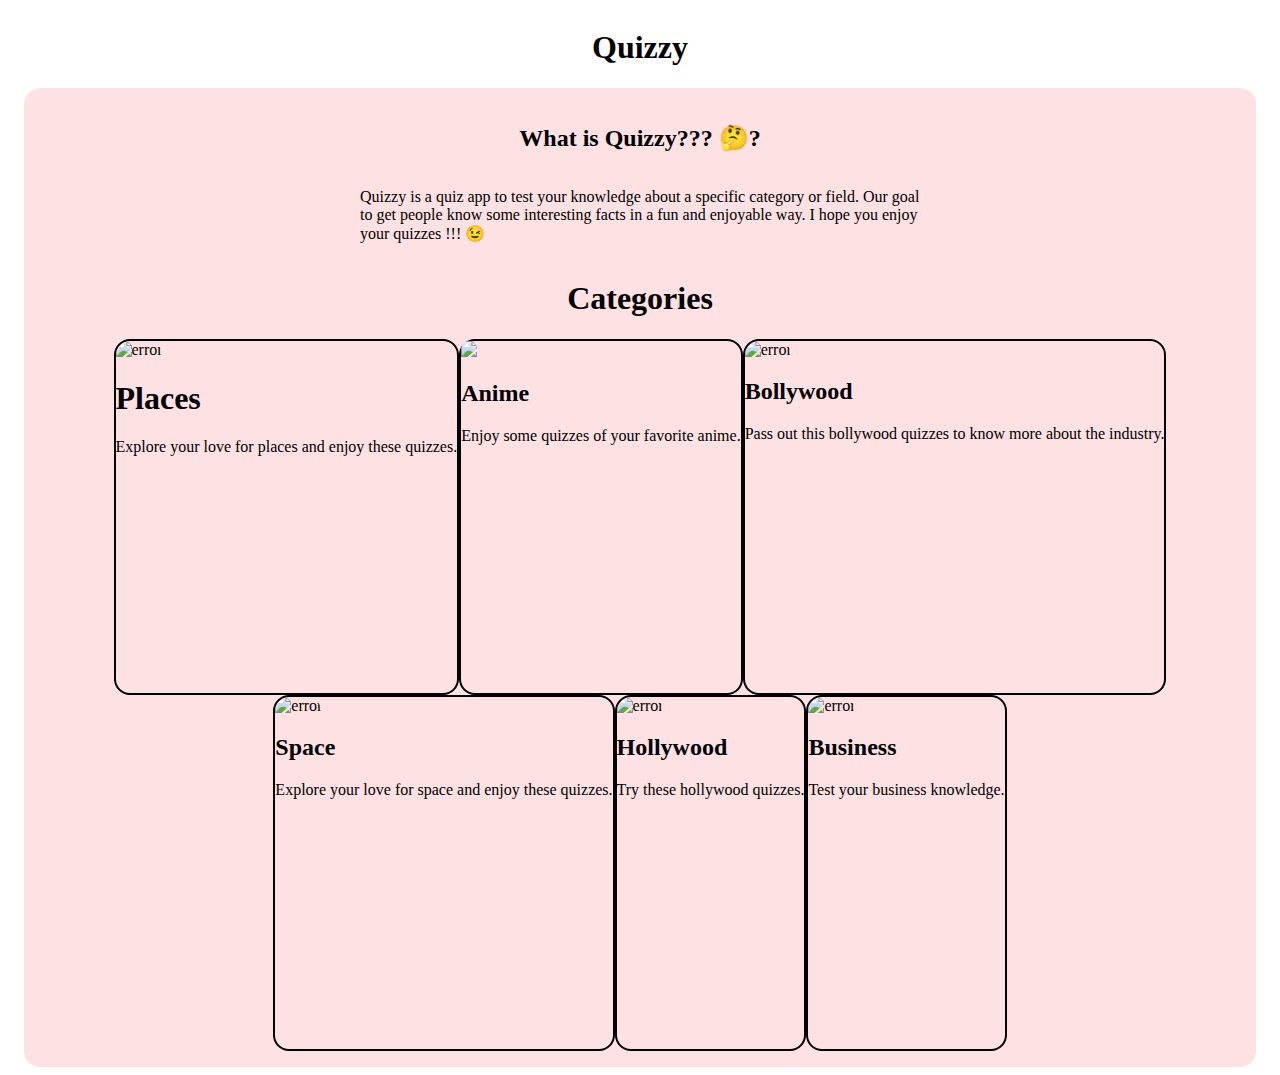
==== index.html @ 3705b9ff "index page added" ====
<!DOCTYPE html>
<html lang="en">

<head>
    <meta charset="UTF-8">
    <meta http-equiv="X-UA-Compatible" content="IE=edge">
    <meta name="viewport" content="width=device-width, initial-scale=1.0">
    <title>Home</title>
    <link rel="stylesheet" href="./home/home.css">
</head>

<body>
    <h1>Quizzy</h1>
    <div class="container">
        <div class="introduction">
            <h2>What is Quizzy??? 🤔?</h2>
            <p>Quizzy is a quiz app to test your knowledge about a specific category or field. Our goal to get people
                know some interesting facts in a fun and enjoyable way. I hope you enjoy your quizzes !!! 😉</p>
        </div>
        <div class="categories">
            <h1>Categories</h1>
            <div class="categories-quiz">
               <a href="./travel/travel.html">
                <div class=" card">
                    <img src="https://i.pinimg.com/564x/14/29/c4/1429c40a7391b6d04bfabcb0b0499b21.jpg" alt="error">
                    <h1>Places</h1>
                    <p>Explore your love for places and enjoy these quizzes.</p>
                </div>
               </a>
                <div class=" card">
                    <img src="https://i.pinimg.com/736x/85/9c/fc/859cfc86de005f11c841380dfab94cac.jpg">
                    <h2>Anime</h2>
                    <p>Enjoy some quizzes of your favorite anime.</p>
                </div>
                <div class=" card">
                    <img src="https://i.pinimg.com/564x/af/45/a1/af45a1dca7c7d1b6f6d93e2ae22a763b.jpg" alt="error">
                    <h2>Bollywood</h2>
                    <p>Pass out this bollywood quizzes to know more about the industry.</p>
                </div>
                <div class=" card">
                    <img src="https://i.pinimg.com/564x/82/16/37/8216379e1edc4c34feb76b37f957e170.jpg" alt="error">
                    <h2>Space</h2>
                    <p>Explore your love for space and enjoy these quizzes.</p>
                </div>
                <div class=" card">
                    <img src="https://i.pinimg.com/564x/bb/45/a3/bb45a321132c7fccc04a788fb485de58.jpg" alt="error">
                    <h2>Hollywood</h2>
                    <p>Try these hollywood quizzes.</p>
                </div>
                <div class=" card">
                    <img src="https://i.pinimg.com/564x/ea/4f/54/ea4f54d214a0c1567dec414e779e486c.jpg" alt="error">
                    <h2>Business</h2>
                    <p>Test your business knowledge.</p>
                </div>
                
                

        </div>

    </div>
</body>

</html>
---- home/home.css ----
@import url("https://onlycss.netlify.app/main/main.css");

:root{
   --font-color: #303a52;
}


*{
    color: #000;
    list-style: none;
    text-decoration: none;
}


body,.container, .introduction{
    display: flex;
    flex-direction: column;
    align-items: center;
}  
    .container{
        border-radius: 1rem;
        height: auto;
        width: 95%;
        padding: 1rem;
        color: var(--white-color);
       background-color: #fdc4c880;
    }
       .introduction{
           width: 35rem;
       }
    .categories{
        width: 100%;
        display: flex;
        flex-direction: column;
        align-items: center;
    }
       .categories-quiz{
           display: flex;
           justify-content: center;
           flex-wrap: wrap;
       }
        .card{
            height: 22rem;
            border-radius: 1rem;
            border: 2px solid black;
        }

          .card img{
              height: 60%;
              object-fit: cover;
              border-radius: 1rem 1rem 0 0;
          }
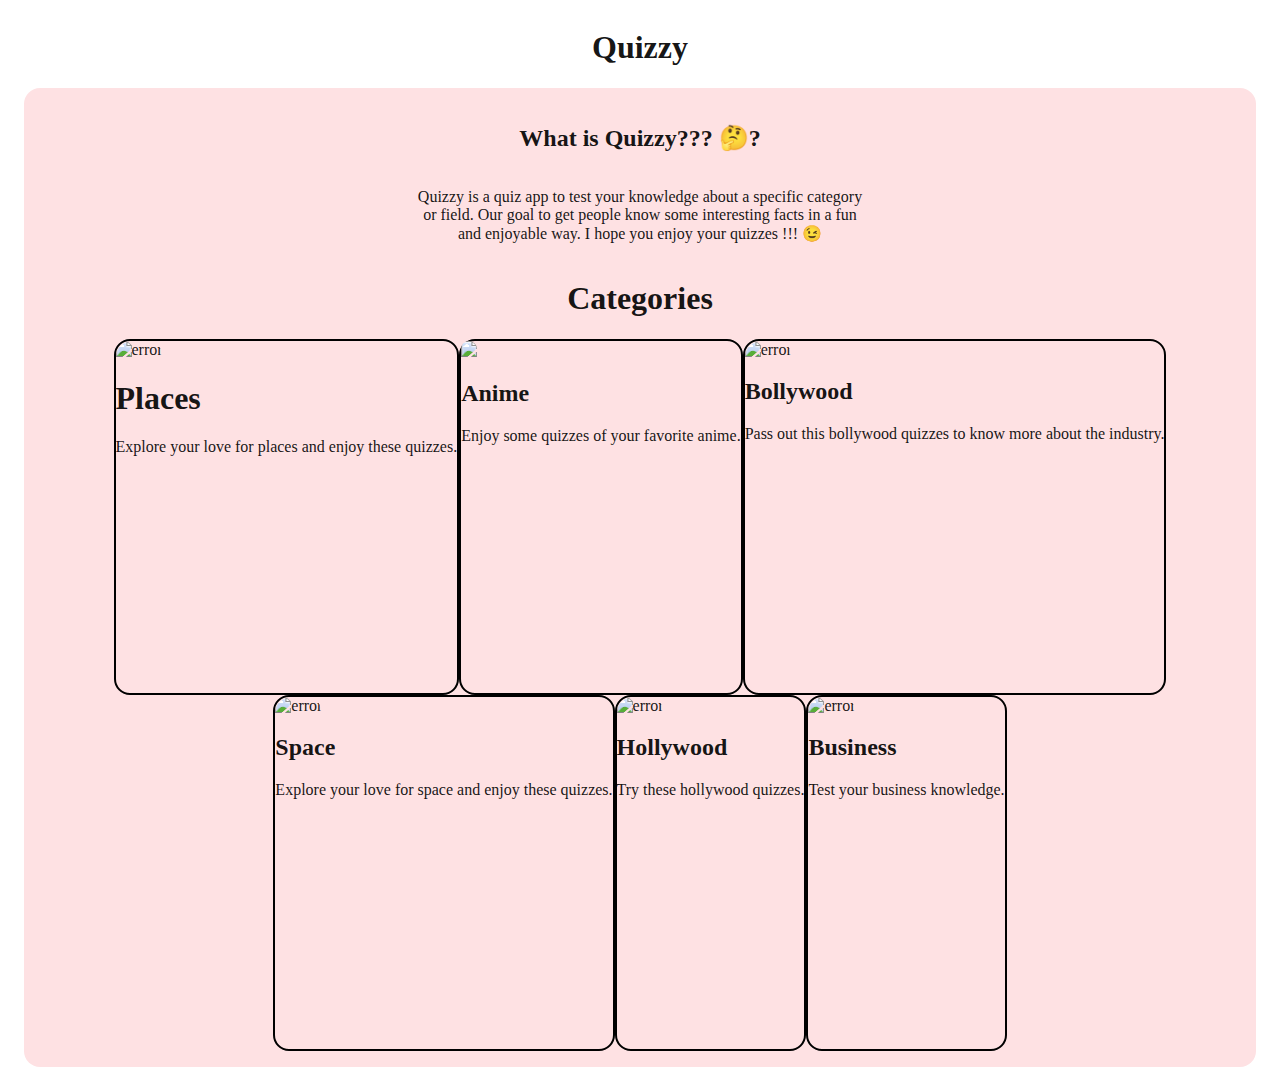
==== commit 9c43f9b4: "index page added" ====
--- a/index.html
+++ b/index.html
@@ -20,7 +20,7 @@
         <div class="categories">
             <h1>Categories</h1>
             <div class="categories-quiz">
-               <a href="./travel/travel.html">
+               <a href="./quiz/quiz.html">
                 <div class=" card">
                     <img src="https://i.pinimg.com/564x/14/29/c4/1429c40a7391b6d04bfabcb0b0499b21.jpg" alt="error">
                     <h1>Places</h1>
--- a/home/home.css
+++ b/home/home.css
@@ -6,8 +6,7 @@
 
 
 *{
-    color: #000;
-    list-style: none;
+    color: rgba(0, 0, 0, 0.918);
     text-decoration: none;
 }
 
@@ -23,11 +22,13 @@
         width: 95%;
         padding: 1rem;
         color: var(--white-color);
-       background-color: #fdc4c880;
+       background-color: #fee1e3;
     }
        .introduction{
-           width: 35rem;
+           width: 28rem;
+           text-align: center;
        }
+       
     .categories{
         width: 100%;
         display: flex;
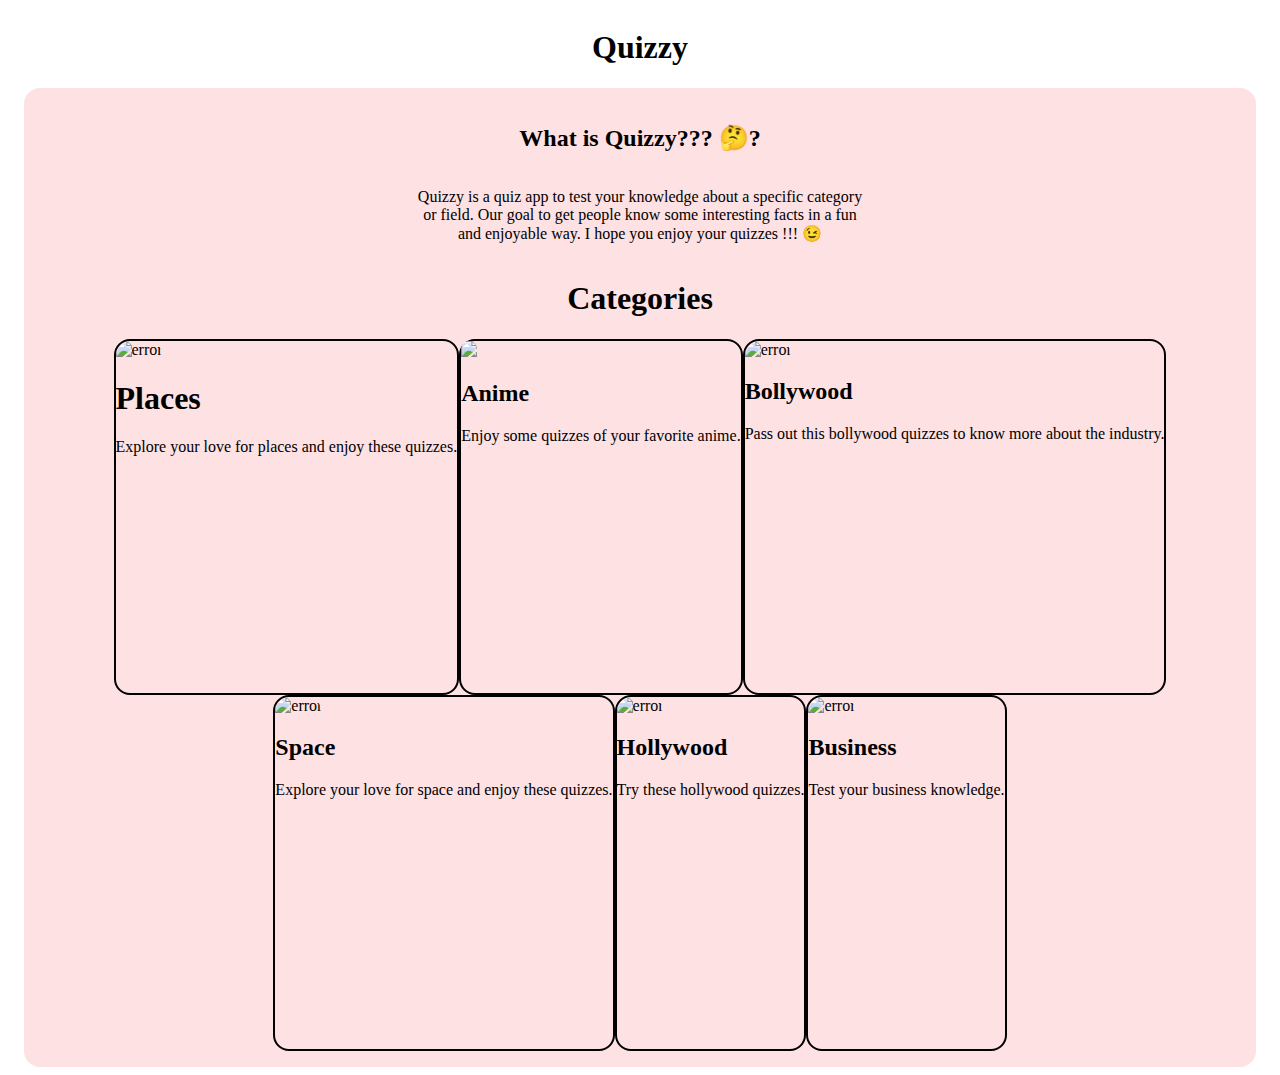
==== commit a7e29291: "Merge branch 'main' into result-page" ====
--- a/index.html
+++ b/index.html
@@ -20,7 +20,9 @@
         <div class="categories">
             <h1>Categories</h1>
             <div class="categories-quiz">
-               <a href="./quiz/quiz.html">
+               <a href="./travel/travel.html">
+
+               
                 <div class=" card">
                     <img src="https://i.pinimg.com/564x/14/29/c4/1429c40a7391b6d04bfabcb0b0499b21.jpg" alt="error">
                     <h1>Places</h1>
--- a/home/home.css
+++ b/home/home.css
@@ -6,10 +6,13 @@
 
 
 *{
-    color: rgba(0, 0, 0, 0.918);
+
+    color: #000;
+    list-style: none;
+
+
     text-decoration: none;
 }
-
 
 body,.container, .introduction{
     display: flex;
@@ -23,6 +26,7 @@
         padding: 1rem;
         color: var(--white-color);
        background-color: #fee1e3;
+
     }
        .introduction{
            width: 28rem;
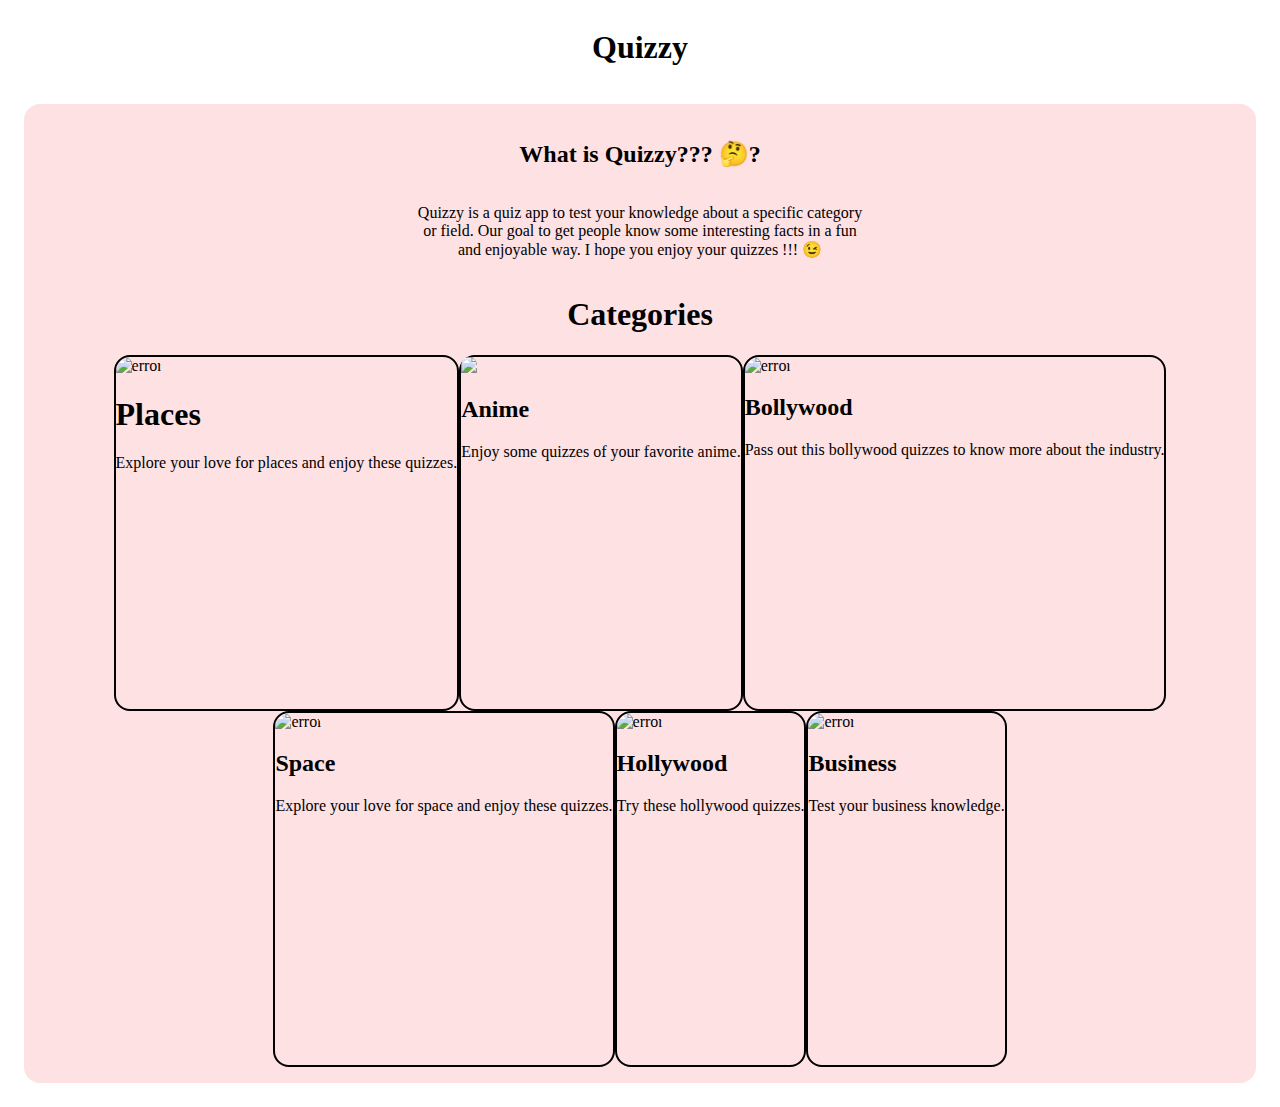
==== commit 392e1003: "files renamed" ====
--- a/index.html
+++ b/index.html
@@ -20,7 +20,7 @@
         <div class="categories">
             <h1>Categories</h1>
             <div class="categories-quiz">
-               <a href="./travel/travel.html">
+               <a href="./quiz/quiz.html">
 
                
                 <div class=" card">
--- a/home/home.css
+++ b/home/home.css
@@ -24,6 +24,7 @@
         height: auto;
         width: 95%;
         padding: 1rem;
+        margin: 1rem;
         color: var(--white-color);
        background-color: #fee1e3;
 
